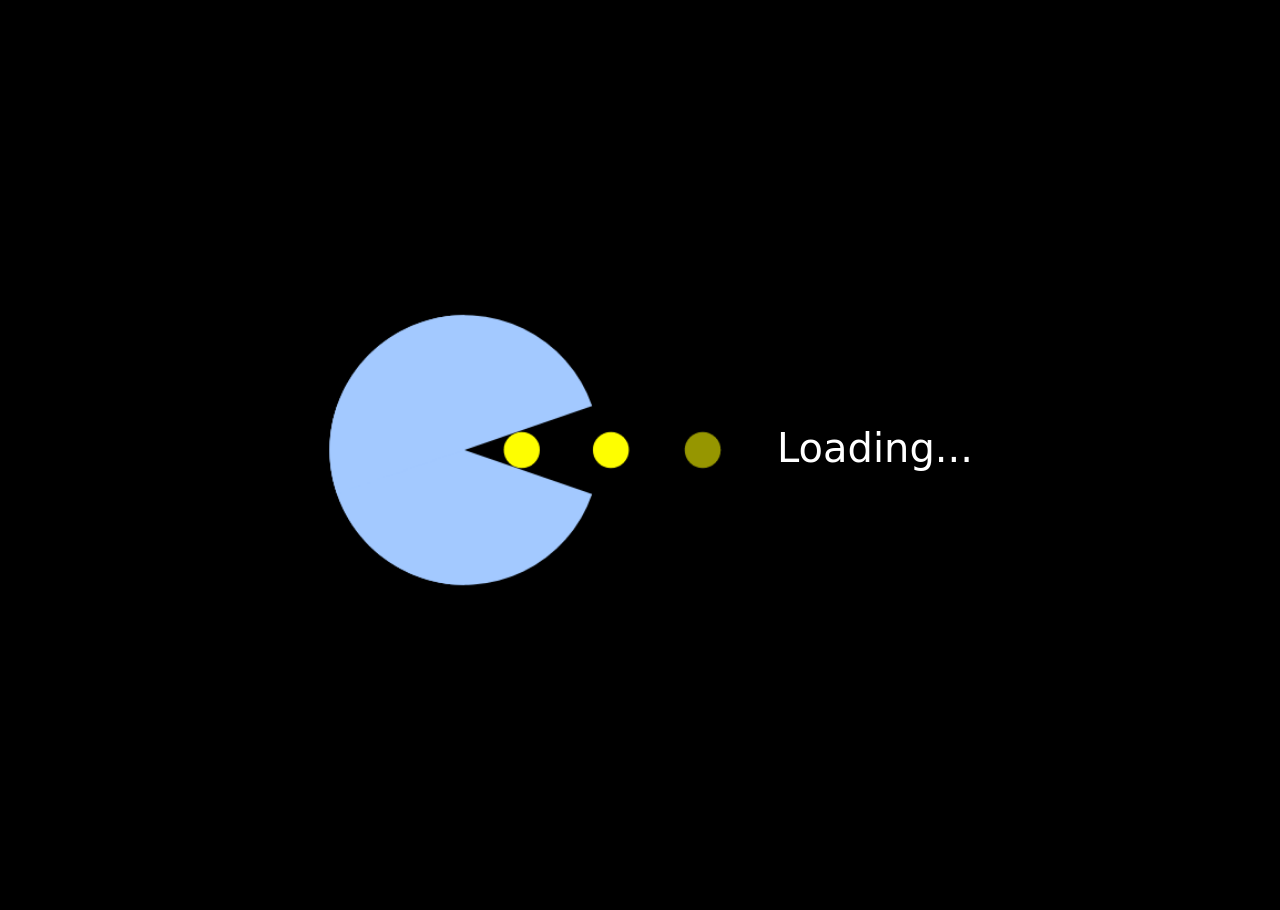
==== index.html @ 92745f7f "Final Draft 1.2" ====
<!DOCTYPE html>
<html lang="en">

<head>
    <meta charset="UTF-8">
    <meta name="viewport" content="width=device-width, initial-scale=1.0">
    <link rel="stylesheet" href="https://cdn.jsdelivr.net/npm/bootstrap@5.3.3/dist/css/bootstrap.min.css">
    <link rel="stylesheet" href="https://cdnjs.cloudflare.com/ajax/libs/font-awesome/6.5.2/css/all.min.css">
    <link rel="stylesheet" href="style.css">
    <title>Ws 0.0 | Homepage</title>
</head>

<body>
    <!--Loading Screen -->
    <div id="preloader">
        <div class="loadingscreen">
            <img src="images_files/loading_gif.gif" alt="Loading" class="loading-gif">
            <h1>Loading...</h1>
        </div>
    </div>

    <!-- Navigation Bar -->
    <header>
        <a href="index.html" class="logo">
            <img src="images_files/wshenglogo.png" alt="WeiSheng Logo">
        </a>
        <div class="nav-toggle" id="nav-toggle">
            <i class="fas fa-bars"></i>
        </div>
        <nav id="nav-menu" class="new-amsterdam-regular">
            <a href="index.html" class="active">HOME</a>
            <a href="about.html">ABOUT</a>
            <a href="work.html">WORK</a>
            <a href="service.html">SERVICE</a>
            <a href="contact.html">CONTACT</a>
            <a href="report.html">REPORT</a>
        </nav>
    </header>

    <!-- Home Content-->
    <section class="home">
        <div class="home-img">
            <img src="images_files/myprofilepicture.jpg" alt="My Profile Picture">
        </div>
        <div class="home-content new-amsterdam-regular">
            <h1>Hi , I'm <span>Wei Sheng</span></h1>
            <h3 class="typing-text">I design and develop <span></span></h3>
            <p>I am a UX Designer with a unique path from teaching basketball to creating engaging digital experiences.
                My passion for UX grew during my Computer Science studies. I’m also an avid traveler and food lover,
                drawing creative inspiration from my adventures and basketball.</p>
            <!-- Social Media Icons -->
            <div class="social-iconshome">
                <a href="https://www.linkedin.com/in/wong-wei-sheng-1835b11a3/"><i class="fa-brands fa-linkedin"></i>
                </a>
                <a href="https://github.com/WeiSheng0429">
                    <i class="fa-brands fa-github"></i>
                </a>
                <a href="https://www.facebook.com/W.Sheng0429">
                    <i class="fa-brands fa-facebook"></i>
                </a>
                <a href="https://www.instagram.com/weisheng_0429/">
                    <i class="fa-brands fa-instagram"></i>
                </a>
            </div>
            <a href="about.html" class="btn">Let me show you more....</a>
        </div>
    </section>

    <!-- Footer -->
    <footer>
        <div class="footer-container new-amsterdam-regular">
            <section class="footer-logo">
                <a href="index.html">
                    <img src="images_files/wshenglogo.png" alt="Ws Logo">
                </a>
            </section>

            <nav class="footer-navigation">
                <ul>
                    <li><a href="index.html">HOME</a></li>
                    <li><a href="about.html">ABOUT</a></li>
                    <li><a href="work.html">WORK</a></li>
                    <li><a href="service.html">SERVICE</a></li>
                    <li><a href="contact.html">CONTACT</a></li>
                </ul>
            </nav>

            <section class="footer-social-media">
                <div class="socialmedia-icons">
                    <a href="https://www.linkedin.com/in/wong-wei-sheng-1835b11a3/" target="_blank"
                        aria-label="LinkedIn">
                        <i class="fa-brands fa-linkedin"></i>
                    </a>
                    <a href="https://github.com/WeiSheng0429" target="_blank" aria-label="GitHub">
                        <i class="fa-brands fa-github"></i>
                    </a>
                    <a href="https://www.facebook.com/W.Sheng0429" target="_blank" aria-label="Facebook">
                        <i class="fa-brands fa-facebook"></i>
                    </a>
                    <a href="https://www.instagram.com/weisheng_0429/" target="_blank" aria-label="Instagram">
                        <i class="fa-brands fa-instagram"></i>
                    </a>
                </div>
            </section>
        </div>
        <div class="copyright new-amsterdam-regular">
            <p>&copy; 2024 WeiSheng. All rights reserved.</p>
        </div>
    </footer>

    <script src="script.js"></script>

</body>

</html>
---- style.css ----
/*Font Style*/
@import url('https://fonts.googleapis.com/css2?family=New+Amsterdam&display=swap');

/*Global Style*/
* {
    margin: 0;
    padding: 0;
    box-sizing: border-box;
    text-decoration: none;
    border: none;
    outline: none;
}

html {
    font-size: 62.5%;
}

body {
    width: 100%;
    height: 100vh;
    overflow-x: hidden;
    background-color: black;
    color: white;
}

body h2 {
    color: #A3C9FF;
}


a {
    text-decoration: none;
}


/*Start of Loading Screen*/
#preloader {
    background: black url(images_files/loading_gif.gif) no-repeat center center;
    background-size: 20%;
    height: 100vh;
    width: 100%;
    position: fixed;
    top: 0;
    left: 0;
    z-index: 100;
    display: flex;
    justify-content: center;
    align-items: center;
}

body.loading {
    overflow: hidden;
}

body.loading #preloader {
    display: flex;
}

.loadingscreen {
    background: black;
    display: flex;
    justify-content: center;
    align-items: center;
    height: 100vh;
    gap: 20px;
}

.loadingscreen h1 {
    font-size: 40px;
    color: white;
}

.loading-gif {
    width: 100%;
    height: 50vh;
}

/*End of Loading Screen*/


/*Start of Navigation Bar*/
header {
    display: flex;
    justify-content: space-between;
    align-items: center;
    padding: 10px 20px;
    background-color: #000000;
    color: #A3C9FF;
    margin-top: 10px;
}

header .logo img {
    height: 30px;
}

.nav-toggle {
    color: white;
    font-size: 2rem;
    display: none;
    cursor: pointer;
}

nav {
    display: flex;
    gap: 10px;
}

nav a {
    font-size: 2.5rem;
    color: white;
    margin-left: 4rem;
    transition: 0.3s ease;
    border-bottom: 3px solid transparent;
}

nav a:hover,
nav a.active {
    color: #A3C9FF;
    border-bottom: 2px solid #A3C9FF;
}

@media (max-width: 768px) {
    .nav-toggle {
        display: block;
    }

    nav {
        display: none;
        flex-direction: column;
        gap: 10px;
    }

    nav.visible {
        display: flex;
    }

    nav a {
        margin-left: 0;
    }
}

/*End of Navigation Bar*/

/*Start of Footer*/
.footer-container {
    display: flex;
    justify-content: space-between;
    align-items: center;
    background-color: #000000;
    color: #fff;
    flex-wrap: wrap;
}

.footer-container .footer-logo {
    flex: 1;
    text-align: left;
}

.footer-container .footer-logo img {
    height: 30px;
}

.footer-container .footer-navigation {
    flex: 2;
    text-align: center;
}

.footer-container .footer-navigation ul {
    display: flex;
    align-items: center;
    list-style: none;
    padding: 0;
    margin: 0;
}

.footer-container .footer-navigation ul li {
    margin: 0 15px;
}

.footer-container .footer-navigation ul li a {
    text-decoration: none;
    color: #fff;
}

.footer-container .footer-navigation ul li a:hover {
    color: #A3C9FF;
}

.footer-container .footer-social-media {
    text-align: right;
}

.footer-container .socialmedia-icons a {
    color: #fff;
    font-size: 1.5em;
    margin: 0 10px;
}

.footer-container .socialmedia-icons a:hover {
    color: #A3C9FF;
}

.copyright {
    text-align: center;
    color: #fff;
    font-size: 2rem;
    position: relative;
}

@media (max-width: 995px) {
    .footer-container {
        display: flex;
        flex-direction: column;
        text-align: center;
    }

    .footer-container .footer-logo,
    .footer-container .footer-navigation,
    .footer-container .footer-social-media {
        flex: 1;
        margin-bottom: 20px;
    }

    .footer-container .footer-navigation ul {
        display: flex;
        flex-direction: column;
        padding: 0;
    }

    .footer-container .footer-navigation ul li {
        margin: 10px 0;
        list-style: none;
    }

    .footer-container .footer-social-media {
        text-align: center;
    }
}

/*End of Footer*/



/*Start of HomePage Content*/
.home {
    padding: 5rem 5rem;
    display: flex;
    justify-content: center;
    align-items: center;
    gap: 8rem;
    background-color: black;
}

.home .home-content h1 {
    font-size: 9rem;
    font-weight: 800;
}

.home-content span {
    color: #A3C9FF;
}

.home-content h3 {
    margin-bottom: 1rem;
    font-weight: 700;
    font-size: 6rem;
}

.home-content p {
    font-size: 2.5rem;
}

.home-img {
    border-radius: 50%;
}

.home-img img {
    position: relative;
    width: 32vw;
    border-radius: 50%;
    box-shadow: 0 0 25px solid #A3C9FF;
    cursor: pointer;
    transition: 0.2s linear;
}

.home-img img:hover {
    font-size: 1.8rem;
    font-weight: 500;
}


.social-iconshome a {
    display: inline-flex;
    justify-content: center;
    align-items: center;
    width: 4rem;
    height: 4rem;
    background-color: transparent;
    border: 0.2rem solid #A3C9FF;
    font-size: 2rem;
    border-radius: 50%;
    margin: 3rem 1.5rem 3rem 0;
    transition: 0.3s ease;
    color: #A3C9FF;
}

.social-iconshome a:hover {
    color: black;
    transform: scale(1.3) translateY(-5px);
    background-color: #A3C9FF;
    box-shadow: 0 0 25px #A3C9FF;
}

.btn {
    display: inline-block;
    padding: 1rem 2.8rem;
    background-color: black;
    border-radius: 4rem;
    font-size: 1.6rem;
    color: #A3C9FF;
    letter-spacing: 0.3rem;
    font-weight: 600;
    text-align: center;
    border: 2px solid #A3C9FF;
    transition: 0.3s ease;
    cursor: pointer;
}

.btn:hover {
    transform: scale3d(1.03);
    background-color: #A3C9FF;
    color: black;
    box-shadow: 0 0 25px #A3C9FF;
}

.typing-text span {
    position: relative;
}

.typing-text span::before {
    content: "Mobile Apps";
    color: #A3C9FF;
    animation: words 20s infinite;
}

.typing-text span::after {
    content: "";
    background-color: black;
    position: absolute;
    width: calc(100% + 8px);
    height: 100%;
    border-left: 3px solid black;
    right: -8;
    animation: cursor 0.6s infinite;
}

@keyframes cursor {
    to {
        border-left: 3px solid #A3C9FF;
    }
}

@keyframes words {

    0%,
    15% {
        content: "Websites";
    }

    16%,
    30% {
        content: "MobileApps";
    }

    31%,
    45% {
        content: "UI/UX";
    }

    46%,
    70% {
        content: "motion";
    }

    71%,
    85% {
        content: "Websites";
    }

    86%,
    100% {
        content: "MobileApps";
    }
}

/*End of HomePage Content*/


/*Mobile HomePage*/
@media(max-width: 995px) {

    /*Start of Loading Screen*/
    #preloader {
        background-size: 50%;
    }

    .loading-gif {
        width: 50%;
        height: fit-content;
    }

    .loadingscreen {
        flex-direction: column;
        gap: 10px;
    }

    .loadingscreen h1 {
        font-size: 3rem;
    }

    /*End of Loading Screen*/

    /*Start of Navigation Bar*/
    .nav-toggle {
        display: block;

    }

    nav {
        display: none;
        flex-direction: column;
        position: absolute;
        top: 60px;
        right: 0;
        width: 100%;
        background-color: #000000;
        text-align: center;
        z-index: 100;
    }

    .nav-open {
        display: flex;
    }

    nav a {
        display: block;
        font-size: 2rem;
        margin: 0.5rem;
        color: white;
    }

    nav a:hover,
    nav a.active {
        padding: 0.5rem;
        border-radius: 0.5rem;
        border-bottom: 0.5rem solid #A3C9FF;
    }

    .nav-open {
        margin-top: 10px;
    }

    /*End of Navigation Bar*/

    /*Start of HomePage Content*/
    .home {
        flex-direction: column;
        gap: 4rem;
    }

    .home-content h1 {
        font-size: 5rem;
    }

    .home-img img {
        width: 70vw;
        margin-top: 4rem;
    }

    a.btn {
        font-size: 2.5rem;
    }
}

/*End of HomePage*/
/*End of Mobile HomePage*/


/*Start of AboutPage*/
.intro-text h1 {
    font-size: 7rem;
    font-weight: 700;
    color: white;
}

.intro-text span {
    color: #A3C9FF;
}

.new-amsterdam-regular {
    font-family: "New Amsterdam", sans-serif;
    font-weight: 400;
    font-style: normal;
    font-size: 2rem;
}

.profile-picture {
    max-width: 80%;
    height: auto;
    border-radius: 10px;
    box-shadow: 0 4px 10px rgba(0, 0, 0, 0.5);
    transition: transform 0.3s ease;
}

.profile-picture:hover {
    transform: scale(1.03);
}

.container-lg {
    max-width: 1200px;
    margin: 0 auto;
    padding: 50px 0;
    display: flex;
    flex-direction: column;
    gap: 30px;
}

.experience,
.skills,
.education {
    display: grid;
    grid-template-columns: repeat(auto-fit, minmax(300px, 1fr));
    gap: 30px;
}

.skills h2,
.experience h2,
.education h2,
.hobbies h2 {
    font-size: 4rem;
    font-weight: 700;
    color: #A3C9FF;
}


.experience .row>div,
.education .row>div,
.skills .col-md-4 {
    background-color: #2b2b2b;
    padding: 2rem;
    border-radius: 5px;
    box-shadow: 0 4px 8px #25038e;
    transition: transform 0.3s ease;
    text-align: center;
}

.experience .row>div:hover,
.education .row>div:hover,
.skills .col-md-4:hover {
    transform: scale(1.05);
}

.experience h4,
.education h4 {
    color: #A3C9FF;
    font-weight: 600;
    font-size: 3rem;
}

.experience h5,
.education h5,
.skills .col-md-4 h4 {
    font-size: 3rem;
    margin: 10px 0;
    color: #A3C9FF
}

.experience p,
.education p,
.skills .col-md-4 p {
    font-size: 2rem;
    color: white;
    margin-bottom: 0;
}

.skills .col-md-4 i {
    color: #A3C9FF;
    font-size: 4rem;
    margin-bottom: 5px;
}

.bio-content {
    text-align: left;
    font-size: 20px;
    color: white;
    line-height: 1.6;
    font-family: "Times New Roman", serif;
    font-weight: 300;
}

.bio-paragraph {
    margin-bottom: 15px;
    text-align: left;
    opacity: 0;
    animation: fadeInLeft 1.5s ease-in-out forwards;
}

@keyframes fadeInLeft {
    0% {
        opacity: 0;
        transform: translateX(-50px);
    }

    100% {
        opacity: 1;
        transform: translateX(0);
    }
}

.delay-1 {
    animation-delay: 1s;
}

.delay-2 {
    animation-delay: 2s;
}

.delay-3 {
    animation-delay: 3s;
}

.gallery-item {
    position: relative;
    overflow: hidden;
    border-radius: 10px;
    margin-bottom: 30px;
}

.gallery-item img {
    width: 100%;
    height: 550px;
    border-radius: 10px;
    transition: transform 0.3s ease-in-out;
}

.gallery-item:hover img {
    transform: scale(1.05);
}

.overlay {
    position: absolute;
    top: 0;
    left: 0;
    width: 100%;
    height: 100%;
    background: rgba(0, 0, 0, 0.6);
    color: white;
    display: flex;
    justify-content: center;
    align-items: center;
    opacity: 0;
    transition: opacity 0.5s linear;
    border-radius: 10px;
    font-size: 3.5rem;
}

.gallery-item:hover .overlay {
    opacity: 1;
}

.gallery-caption {
    margin-top: 10px;
    font-size: 4rem;
    color: white;
}

.gallery-item span {
    color: #A3C9FF;
    font-style: italic;
}

@media (max-width: 768px) {
    .intro-text h1 {
        font-size: 5rem;
        text-align: center;
    }

    .container-lg {
        padding: 10px;
    }

    .experience,
    .skills,
    .education {
        grid-template-columns: 1fr;
        gap: 15px;
    }

    .experience .row>div,
    .education .row>div,
    .skills .col-md-4 {
        padding: 10px;
    }
}

@media (max-width: 995px) {
    .work-container {
        grid-template-columns: 1fr;
        gap: 20px;
    }

    .work-card {
        padding: 15px;
    }

    .work-title {
        font-size: 2.5rem;
    }

    .work-item-title {
        font-size: 1.5rem;
    }

    .details-container {
        flex-direction: column;
        align-items: center;
    }

    .details-image,
    .details-text {
        width: 100%;
    }
}

/*End of AboutPage*/


/*Start of Contact Page*/
.contact-page .profile-picture {
    display: flex;
    justify-content: center;
    align-items: center;
    width: 100%;
    margin-bottom: 1rem;
}


.contact-title h1 {
    font-size: 5rem;
    font-weight: 700;
    color: #A3C9FF;
    padding-left: 0;
    text-align: center;
}


.contact-container {
    display: flex;
    justify-content: space-around;
    align-items: flex-start;
    padding: 2rem 0;
}

.contact-form {
    width: 50%;
    display: grid;
}

.contact-form .form-group {
    margin-bottom: 2rem;
}

.contact-form label {
    font-size: 3rem;
    margin-bottom: 0.5rem;
    display: flex;
}

.contact-form input,
.contact-form textarea {
    width: 100%;
    padding: 2.5rem;
    font-size: 2rem;
    color: white;
    background-color: #232323;
    border: none;
    border-radius: 30px;
    outline: none;
}


.contact-form textarea {
    resize: none;
    height: 150px;
}

.contact-info {
    display: grid;
    text-align: left;
}

.contact-info p {
    font-size: 3rem;
    color: #ffffff;
    margin-bottom: 2px;
}


.info-details h1 {
    font-size: 3rem;
}

.circle-img {
    width: 150px;
    height: 150px;
    border-radius: 50%;
    box-shadow: 0 0 15px rgba(163, 201, 255, 0.8);
}

.btn-contact {
    padding: 1rem 2rem;
    background-color: black;
    border-radius: 4rem;
    font-size: 1.6rem;
    color: #A3C9FF;
    letter-spacing: 0.3rem;
    font-weight: 600;
    text-align: center;
    border: 2px solid #A3C9FF;
    transition: 0.3s ease;
    cursor: pointer;
}

.btn-contact:hover {
    transform: scale3d(1.03);
    background-color: #A3C9FF;
    color: black;
    box-shadow: 0 0 25px #A3C9FF;
}

.social-icons a {
    display: inline-flex;
    justify-content: center;
    align-items: center;
    width: 4rem;
    height: 4rem;
    background-color: transparent;
    border: 0.2rem solid #A3C9FF;
    font-size: 2rem;
    border-radius: 50%;
    transition: 0.3s ease;
    color: #A3C9FF;
}


/* Media Query for Mobile Screens */
@media (max-width: 768px) {
    .contact-title h1 {
        font-size: 4rem;
    }

    .contact-container {
        flex-direction: column;
        align-items: center;
    }

    .contact-form {
        width: 90%;
        text-align: center;
    }

    .contact-form {
        margin-bottom: 2rem;
    }

    .contact-form label {
        justify-content: center;
    }

}

/*End of Contact Page*/



/*Start of Service Page*/
/* Service Page Specific Styles */
.sub-title {
    color: #A3C9FF;
    font-size: 5rem;
    font-weight: 700;
}

.service-list {
    display: flex;
    flex-wrap: wrap;
    gap: 2rem;
    justify-content: center;
}

.service-list h2 {
    font-size: 3rem;
}

.service-description p {
    font-size: 2rem;
}

.service-list .col-md-4 {
    background-color: #262626;
    padding: 2rem;
    border-radius: 10px;
    transition: transform 0.3s ease;
    flex: 1 1 calc(33.333% - 2rem);
    max-width: calc(33.333% - 2rem);
    box-sizing: border-box;
}

.service-list .col-md-4:hover {
    transform: translateY(-5px);
    background-color: #25038e;
    color: #A3C9FF;
}

.service-list .col-md-4 i {
    font-size: 5rem;
    margin-bottom: 1.5rem;
}

@media screen and (max-width: 768px) {
    .service-list .col-md-4 {
        margin-bottom: 2rem;
        flex: 1 1 calc(100% - 2rem);
        max-width: calc(100% - 2rem);
    }
}

/*End of Service Page*/

/*Start of Work Page*/
section {
    display: flex;
}


.work-section {
    padding: 5rem 0;
    background-color: #000;
    color: #fff;
}

.work-title {
    font-size: 6rem;
    font-weight: 700;
    color: #A3C9FF;
    text-align: center;
    margin-bottom: 2rem;
}


.work-container {
    display: grid;
    grid-template-columns: repeat(auto-fit, minmax(500px, 1fr));
    gap: 4rem;
}

.work-card {
    background-color: #262626;
    padding: 2rem;
    border-radius: 10px;
    transition: transform 0.3s ease, box-shadow 0.3s ease;
}

.work-card:hover {
    transform: scale(1.05);
    box-shadow: 0 4px 20px rgba(163, 201, 255, 0.5);
}

.work-item-title {
    font-size: 4rem;
    margin-bottom: 1rem;
    color: #A3C9FF;
    text-align: center;
}

.work-image {
    width: 100%;
    height: auto;
    border-radius: 10px;
    margin-bottom: 1rem;
    box-shadow: 0 4px 10px rgba(0, 0, 0, 0.5);
}

.details-section {
    padding: 4rem 0;
    background-color: #000;
    color: #fff;
}

.details-container {
    display: flex;
    align-items: center;
    justify-content: space-between;
    gap: 2rem;
}

.details-image {
    width: 60%;
}

.details-text {
    color: white;
}

.details-text p {
    font-size: 2.5rem;
    margin-bottom: 1rem;
}

.details-text h3 {
    font-size: 3.5rem;
    color: #A3C9FF;
}

.details-text i {
    font-size: 4rem;
    transition: transform 0.3s ease, color 0.3s ease;
    cursor: pointer;
}

.details-text i:hover {
    transform: scale(1.5);
    color: #A3C9FF;
}


.details-text i.active {
    transform: scale(1.5);
    color: #FFA500;
}


.details-title {
    font-size: 4rem;
    color: #A3C9FF;
    margin-bottom: 1rem;
}

.language-icons {
    font-size: 5rem;
    color: white;
    gap: 3rem;
}


@media (max-width: 995px) {
    .work-container {
        grid-template-columns: 1fr;
        gap: 2rem;
    }

    .work-card {
        padding: 1rem;
        margin: 0 auto;
    }

    .work-title {
        font-size: 30px;
    }

    .work-item-title {
        font-size: 2rem;
    }

    .details-container {
        flex-direction: column;
        align-items: center;
        text-align: center;
    }

    .details-image,
    .details-text {
        width: 90%;
    }

    .details-image {
        margin-bottom: 2rem;
    }

    .details-text h2 {
        font-size: 25px;
    }

    .details-text p {
        font-size: 15px;
    }

    .details-text h3 {
        font-size: 25px;
    }
}

/* End of Work Page */

/*Report.html*/
.bio,
.intro-report,
.inspiration,
.accessibility,
.usability,
.learning,
.evaluation1,
.evaluation2,
.resources,
.appendices {
    font-size: 20px;
    color: black;
}

.inspiration a {
    color: blue;
    font-weight: bolder;
}

.inspiration img {
    width: 50%;
    height: 50%;
}
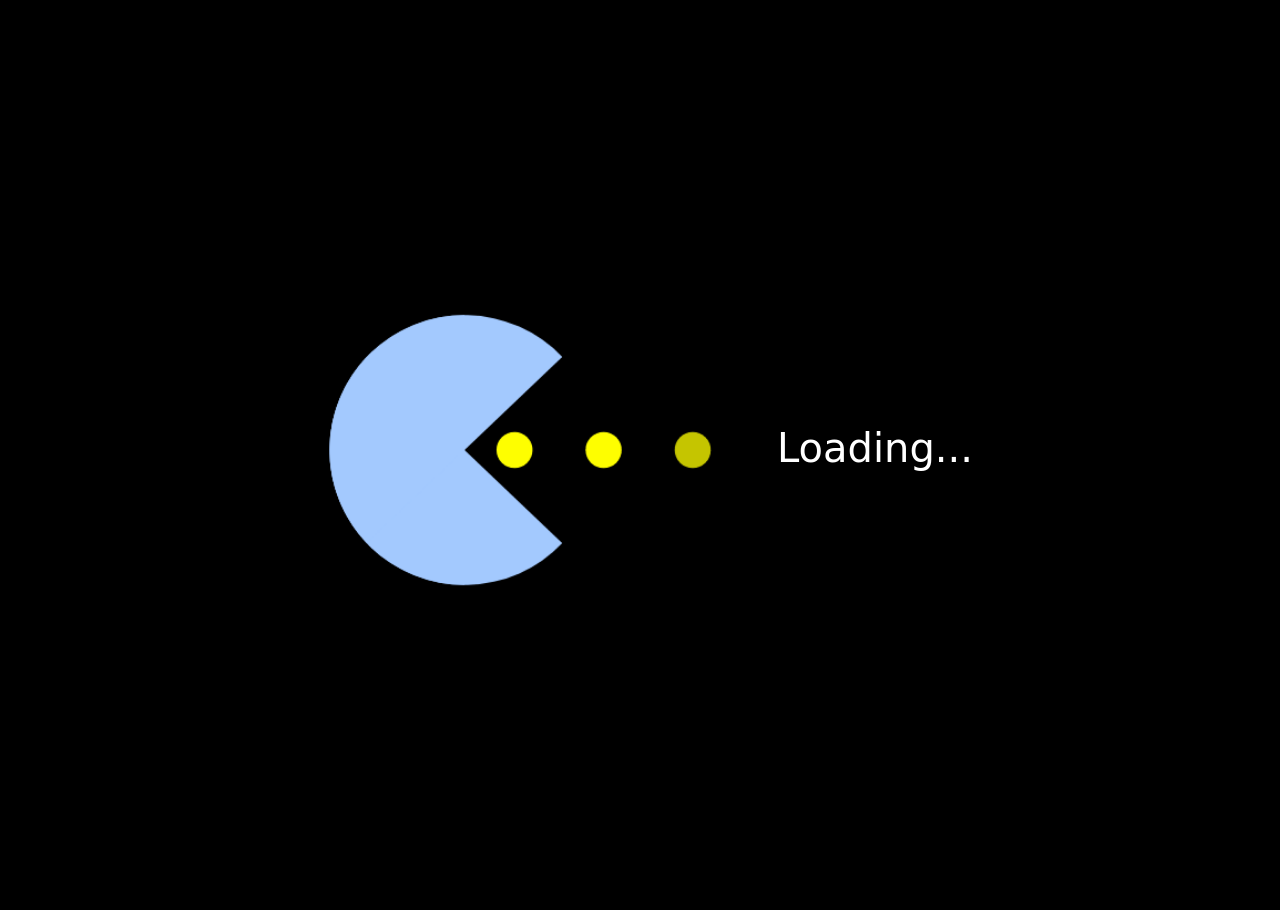
==== commit f2de8b0c: "Final Draft 1.3" ====
--- a/index.html
+++ b/index.html
@@ -6,8 +6,9 @@
     <meta name="viewport" content="width=device-width, initial-scale=1.0">
     <link rel="stylesheet" href="https://cdn.jsdelivr.net/npm/bootstrap@5.3.3/dist/css/bootstrap.min.css">
     <link rel="stylesheet" href="https://cdnjs.cloudflare.com/ajax/libs/font-awesome/6.5.2/css/all.min.css">
+    <link rel="tab-icon" href="/images_files/Ws_LogoContact.png">
     <link rel="stylesheet" href="style.css">
-    <title>Ws 0.0 | Homepage</title>
+    <title>Wsheng | Homepage</title>
 </head>
 
 <body>
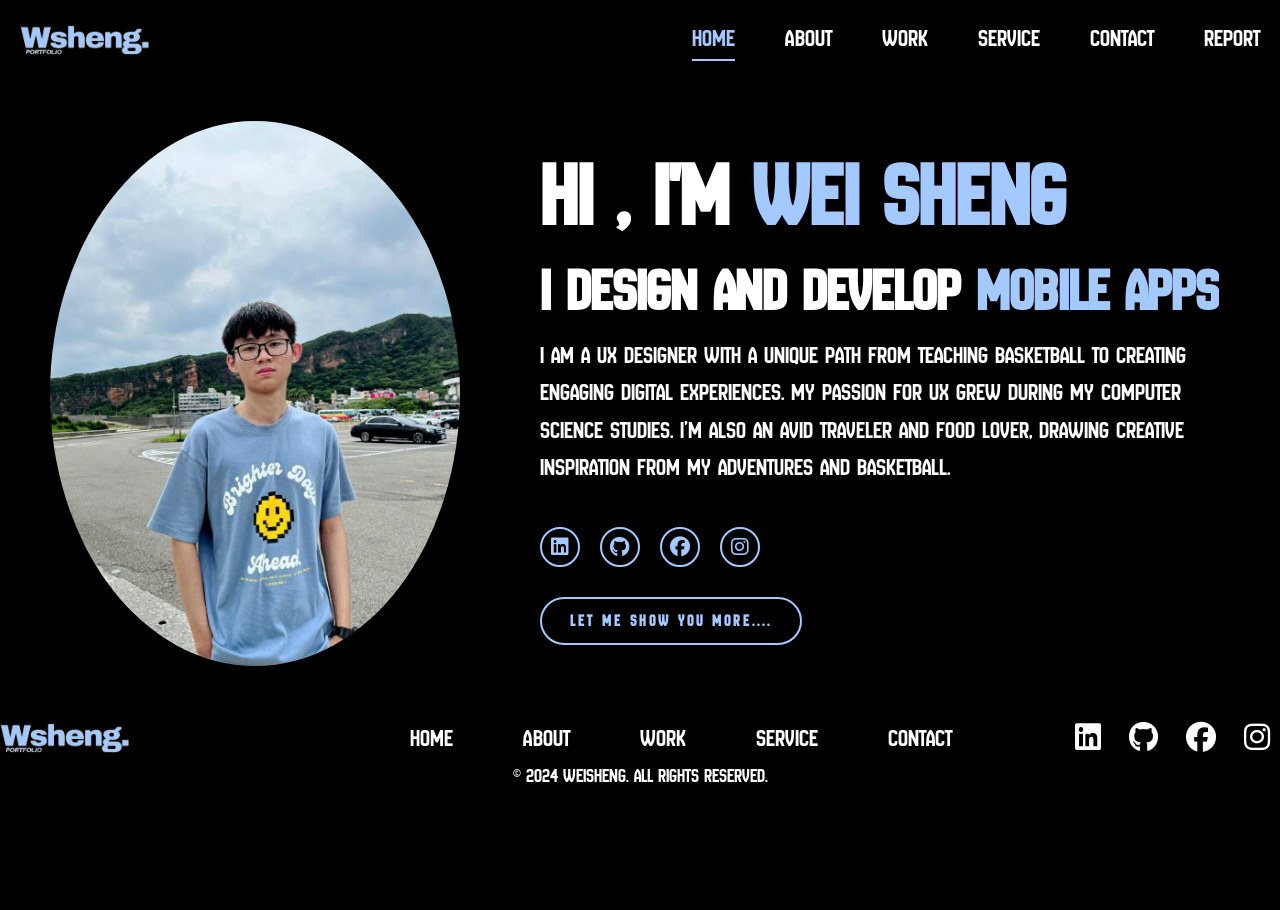
==== commit 8ed3cfc5: "Final Draft 1.4" ====
--- a/index.html
+++ b/index.html
@@ -6,7 +6,7 @@
     <meta name="viewport" content="width=device-width, initial-scale=1.0">
     <link rel="stylesheet" href="https://cdn.jsdelivr.net/npm/bootstrap@5.3.3/dist/css/bootstrap.min.css">
     <link rel="stylesheet" href="https://cdnjs.cloudflare.com/ajax/libs/font-awesome/6.5.2/css/all.min.css">
-    <link rel="tab-icon" href="/images_files/Ws_LogoContact.png">
+    <link rel="icon" href="/images_files/Ws_LogoContact.png">
     <link rel="stylesheet" href="style.css">
     <title>Wsheng | Homepage</title>
 </head>
@@ -104,6 +104,7 @@
                 </div>
             </section>
         </div>
+        <!--Copyright Column-->
         <div class="copyright new-amsterdam-regular">
             <p>&copy; 2024 WeiSheng. All rights reserved.</p>
         </div>
